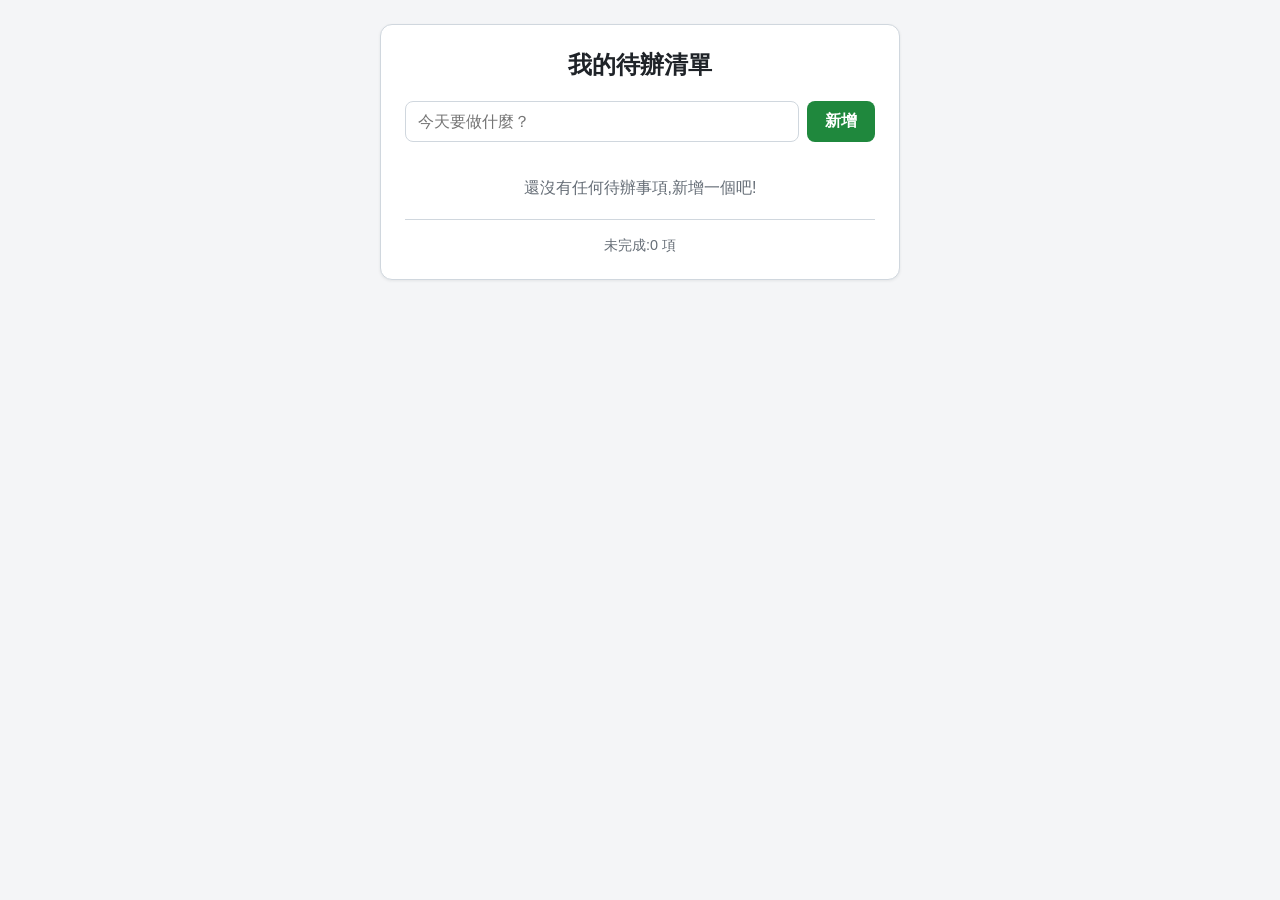
==== labs/index.html @ 51e6379a "step 1: 用 Agent Mode 建立待辦清單 App" ====
<!DOCTYPE html>
<html lang="zh-Hant">
<head>
  <meta charset="UTF-8">
  <meta name="viewport" content="width=device-width, initial-scale=1.0">
  <title>我的待辦清單</title>
  <link rel="stylesheet" href="styles.css">
  <script src="app.js" defer></script>
</head>
<body>
  <main class="app">
    <h1>我的待辦清單</h1>

    <form id="todo-form" class="todo-form" autocomplete="off">
      <label class="sr-only" for="todo-input">待辦事項內容</label>
      <input
        id="todo-input"
        class="todo-input"
        type="text"
        placeholder="今天要做什麼？"
        maxlength="100"
      >
      <button class="btn-add" type="submit">新增</button>
    </form>

    <ul id="todo-list" class="todo-list" aria-live="polite"></ul>
    <p id="empty-state" class="empty-state">還沒有任何待辦事項,新增一個吧!</p>

    <footer class="app-footer">
      <span id="remaining-count">未完成:0 項</span>
    </footer>
  </main>
</body>
</html>
---- labs/styles.css ----
* {
  box-sizing: border-box;
}

:root {
  --color-background: #f4f5f7;
  --color-surface: #ffffff;
  --color-text: #1f2328;
  --color-muted: #656d76;
  --color-border: #d0d7de;
  --color-accent: #1f883d;
  --color-accent-hover: #1a7f37;
  --color-danger: #cf222e;
  --color-danger-hover: #fff0f0;
  --color-shadow: rgba(31, 35, 40, 0.08);
}

body {
  display: flex;
  align-items: flex-start;
  justify-content: center;
  min-height: 100vh;
  margin: 0;
  padding: 24px 16px;
  color: var(--color-text);
  background: var(--color-background);
  font-family: -apple-system, BlinkMacSystemFont, "Segoe UI", sans-serif;
}

.app {
  width: 100%;
  max-width: 520px;
  padding: 24px;
  background: var(--color-surface);
  border: 1px solid var(--color-border);
  border-radius: 12px;
  box-shadow: 0 1px 3px var(--color-shadow);
}

h1 {
  margin: 0 0 20px;
  font-size: 1.5rem;
  text-align: center;
}

.todo-form {
  display: flex;
  gap: 8px;
  margin-bottom: 20px;
}

.todo-input {
  flex: 1;
  min-width: 0;
  padding: 10px 12px;
  color: var(--color-text);
  background: var(--color-surface);
  border: 1px solid var(--color-border);
  border-radius: 8px;
  font: inherit;
}

.todo-input:focus-visible,
button:focus-visible {
  outline: 2px solid var(--color-accent);
  outline-offset: 2px;
}

.btn-add {
  padding: 10px 18px;
  color: var(--color-surface);
  background: var(--color-accent);
  border: 0;
  border-radius: 8px;
  font: inherit;
  font-weight: 600;
  cursor: pointer;
}

.btn-add:hover {
  background: var(--color-accent-hover);
}

.todo-list {
  display: flex;
  flex-direction: column;
  gap: 8px;
  margin: 0;
  padding: 0;
  list-style: none;
}

.todo-item {
  display: flex;
  align-items: center;
  gap: 10px;
  padding: 10px 12px;
  background: var(--color-background);
  border: 1px solid var(--color-border);
  border-radius: 8px;
}

.todo-checkbox {
  width: 18px;
  height: 18px;
  flex-shrink: 0;
  accent-color: var(--color-accent);
  cursor: pointer;
}

.todo-text {
  flex: 1;
  min-width: 0;
  overflow-wrap: anywhere;
}

.todo-item.completed .todo-text {
  color: var(--color-muted);
  text-decoration: line-through;
}

.btn-delete {
  flex-shrink: 0;
  padding: 6px 8px;
  color: var(--color-danger);
  background: transparent;
  border: 0;
  border-radius: 6px;
  cursor: pointer;
}

.btn-delete:hover {
  background: var(--color-danger-hover);
}

.empty-state {
  margin: 16px 0 0;
  color: var(--color-muted);
  text-align: center;
}

.empty-state[hidden] {
  display: none;
}

.app-footer {
  margin-top: 20px;
  padding-top: 16px;
  color: var(--color-muted);
  border-top: 1px solid var(--color-border);
  font-size: 0.9rem;
  text-align: center;
}

.sr-only {
  position: absolute;
  width: 1px;
  height: 1px;
  padding: 0;
  margin: -1px;
  overflow: hidden;
  clip: rect(0, 0, 0, 0);
  white-space: nowrap;
  border: 0;
}

@media (max-width: 420px) {
  .app {
    padding: 16px;
  }

  .todo-form {
    flex-direction: column;
  }

  .btn-add {
    width: 100%;
  }
}
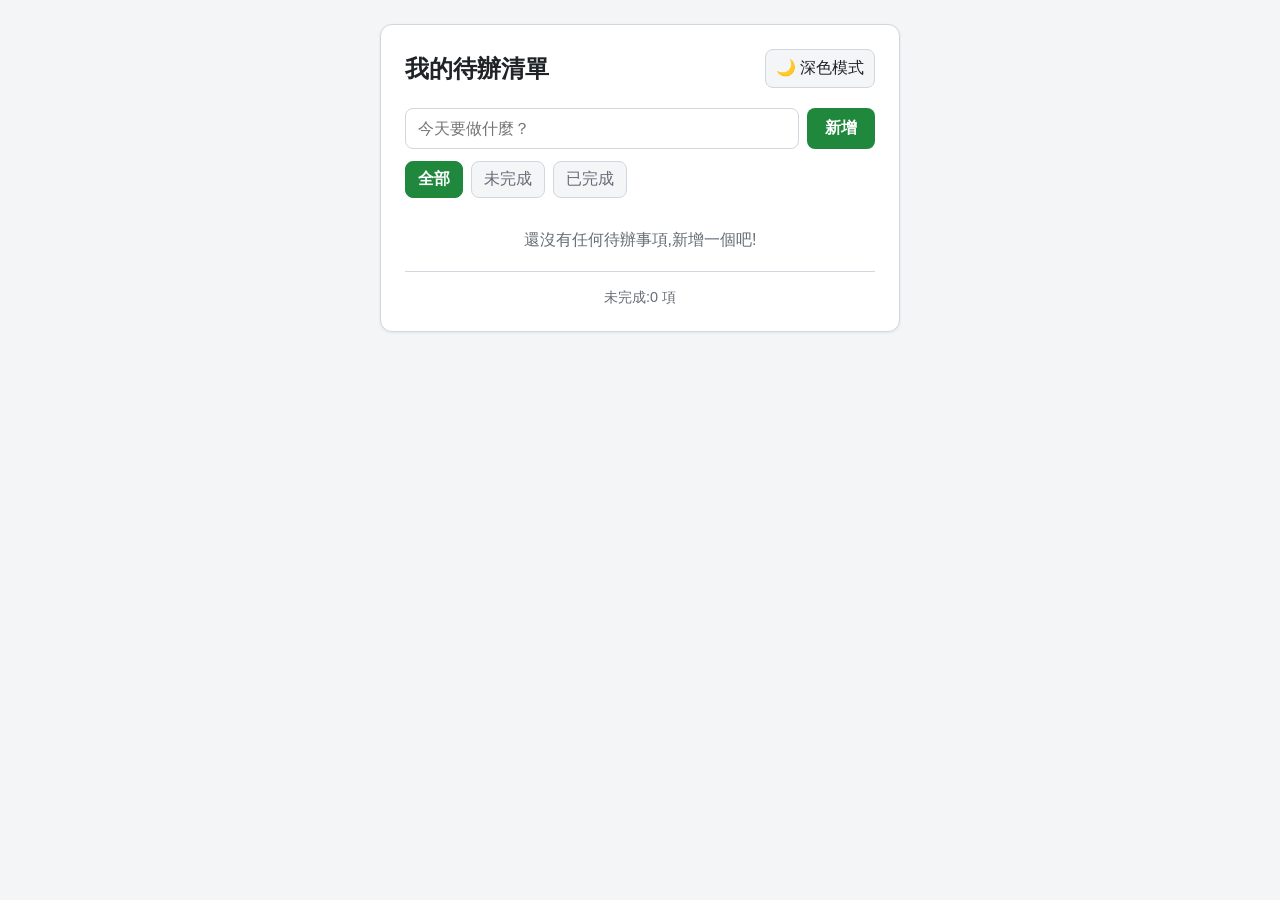
==== commit 1bec4f5b: "step 2: 加上深色模式與篩選,並練習還原" ====
--- a/labs/index.html
+++ b/labs/index.html
@@ -9,7 +9,10 @@
 </head>
 <body>
   <main class="app">
-    <h1>我的待辦清單</h1>
+    <header class="app-header">
+      <h1>我的待辦清單</h1>
+      <button id="theme-toggle" class="btn-theme" type="button"></button>
+    </header>
 
     <form id="todo-form" class="todo-form" autocomplete="off">
       <label class="sr-only" for="todo-input">待辦事項內容</label>
@@ -23,6 +26,12 @@
       <button class="btn-add" type="submit">新增</button>
     </form>
 
+    <nav class="filters" aria-label="篩選待辦事項">
+      <button class="btn-filter" type="button" data-filter="all" aria-pressed="true">全部</button>
+      <button class="btn-filter" type="button" data-filter="active" aria-pressed="false">未完成</button>
+      <button class="btn-filter" type="button" data-filter="completed" aria-pressed="false">已完成</button>
+    </nav>
+
     <ul id="todo-list" class="todo-list" aria-live="polite"></ul>
     <p id="empty-state" class="empty-state">還沒有任何待辦事項,新增一個吧!</p>
 
--- a/labs/styles.css
+++ b/labs/styles.css
@@ -3,6 +3,7 @@
 }
 
 :root {
+  color-scheme: light;
   --color-background: #f4f5f7;
   --color-surface: #ffffff;
   --color-text: #1f2328;
@@ -15,6 +16,20 @@
   --color-shadow: rgba(31, 35, 40, 0.08);
 }
 
+:root[data-theme="dark"] {
+  color-scheme: dark;
+  --color-background: #171a1f;
+  --color-surface: #22272e;
+  --color-text: #e6edf3;
+  --color-muted: #9da7b3;
+  --color-border: #444c56;
+  --color-accent: #3fb950;
+  --color-accent-hover: #2ea043;
+  --color-danger: #ff7b72;
+  --color-danger-hover: #3d2426;
+  --color-shadow: rgba(0, 0, 0, 0.28);
+}
+
 body {
   display: flex;
   align-items: flex-start;
@@ -37,16 +52,34 @@
   box-shadow: 0 1px 3px var(--color-shadow);
 }
 
+.app-header {
+  display: flex;
+  align-items: center;
+  justify-content: space-between;
+  gap: 12px;
+  margin-bottom: 20px;
+}
+
 h1 {
-  margin: 0 0 20px;
+  margin: 0;
   font-size: 1.5rem;
-  text-align: center;
+}
+
+.btn-theme {
+  flex-shrink: 0;
+  padding: 8px 10px;
+  color: var(--color-text);
+  background: var(--color-background);
+  border: 1px solid var(--color-border);
+  border-radius: 8px;
+  font: inherit;
+  cursor: pointer;
 }
 
 .todo-form {
   display: flex;
   gap: 8px;
-  margin-bottom: 20px;
+  margin-bottom: 12px;
 }
 
 .todo-input {
@@ -79,6 +112,29 @@
 
 .btn-add:hover {
   background: var(--color-accent-hover);
+}
+
+.filters {
+  display: flex;
+  gap: 8px;
+  margin-bottom: 16px;
+}
+
+.btn-filter {
+  padding: 7px 12px;
+  color: var(--color-muted);
+  background: var(--color-background);
+  border: 1px solid var(--color-border);
+  border-radius: 8px;
+  font: inherit;
+  cursor: pointer;
+}
+
+.btn-filter[aria-pressed="true"] {
+  color: var(--color-surface);
+  background: var(--color-accent);
+  border-color: var(--color-accent);
+  font-weight: 600;
 }
 
 .todo-list {
@@ -169,6 +225,14 @@
     padding: 16px;
   }
 
+  .app-header {
+    align-items: flex-start;
+  }
+
+  h1 {
+    font-size: 1.25rem;
+  }
+
   .todo-form {
     flex-direction: column;
   }
@@ -176,4 +240,13 @@
   .btn-add {
     width: 100%;
   }
-}
+
+  .filters {
+    gap: 6px;
+  }
+
+  .btn-filter {
+    flex: 1;
+    padding: 7px 6px;
+  }
+}
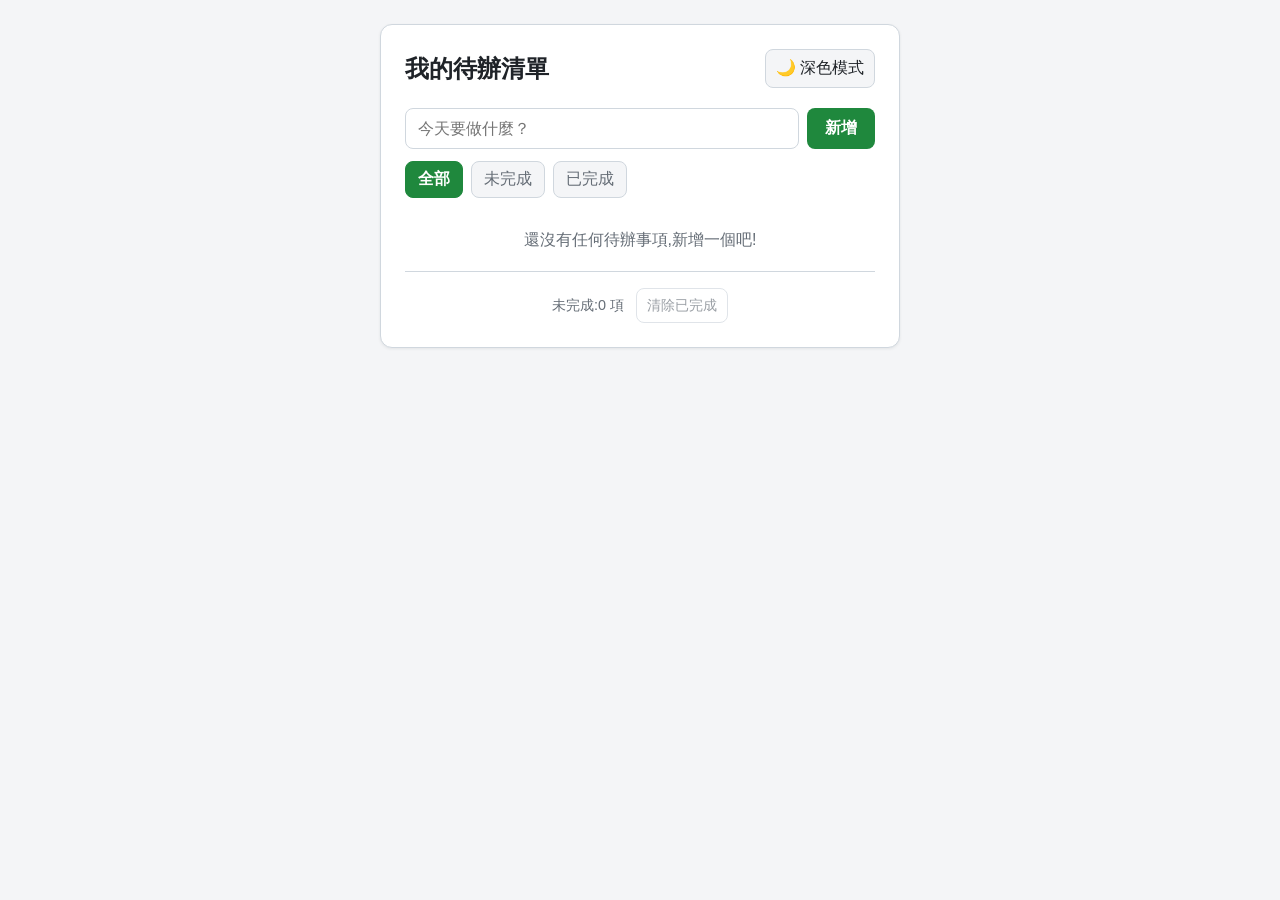
==== commit c45275fb: "feat: add clear completed todos (#4) Co-authored-by: Copilot <223556219+Copilot@users.noreply.github" ====
--- a/labs/index.html
+++ b/labs/index.html
@@ -37,6 +37,15 @@
 
     <footer class="app-footer">
       <span id="remaining-count">未完成:0 項</span>
+      <button
+        id="clear-completed"
+        class="btn-clear-completed"
+        type="button"
+        aria-label="清除所有已完成的待辦事項"
+        disabled
+      >
+        清除已完成
+      </button>
     </footer>
   </main>
 </body>
--- a/labs/styles.css
+++ b/labs/styles.css
@@ -200,12 +200,38 @@
 }
 
 .app-footer {
+  display: flex;
+  align-items: center;
+  justify-content: center;
+  flex-wrap: wrap;
+  gap: 12px;
   margin-top: 20px;
   padding-top: 16px;
   color: var(--color-muted);
   border-top: 1px solid var(--color-border);
   font-size: 0.9rem;
   text-align: center;
+}
+
+.btn-clear-completed {
+  padding: 7px 10px;
+  color: var(--color-danger);
+  background: transparent;
+  border: 1px solid var(--color-danger);
+  border-radius: 8px;
+  font: inherit;
+  cursor: pointer;
+}
+
+.btn-clear-completed:hover:not(:disabled) {
+  background: var(--color-danger-hover);
+}
+
+.btn-clear-completed:disabled {
+  color: var(--color-muted);
+  border-color: var(--color-border);
+  cursor: not-allowed;
+  opacity: 0.65;
 }
 
 .sr-only {
